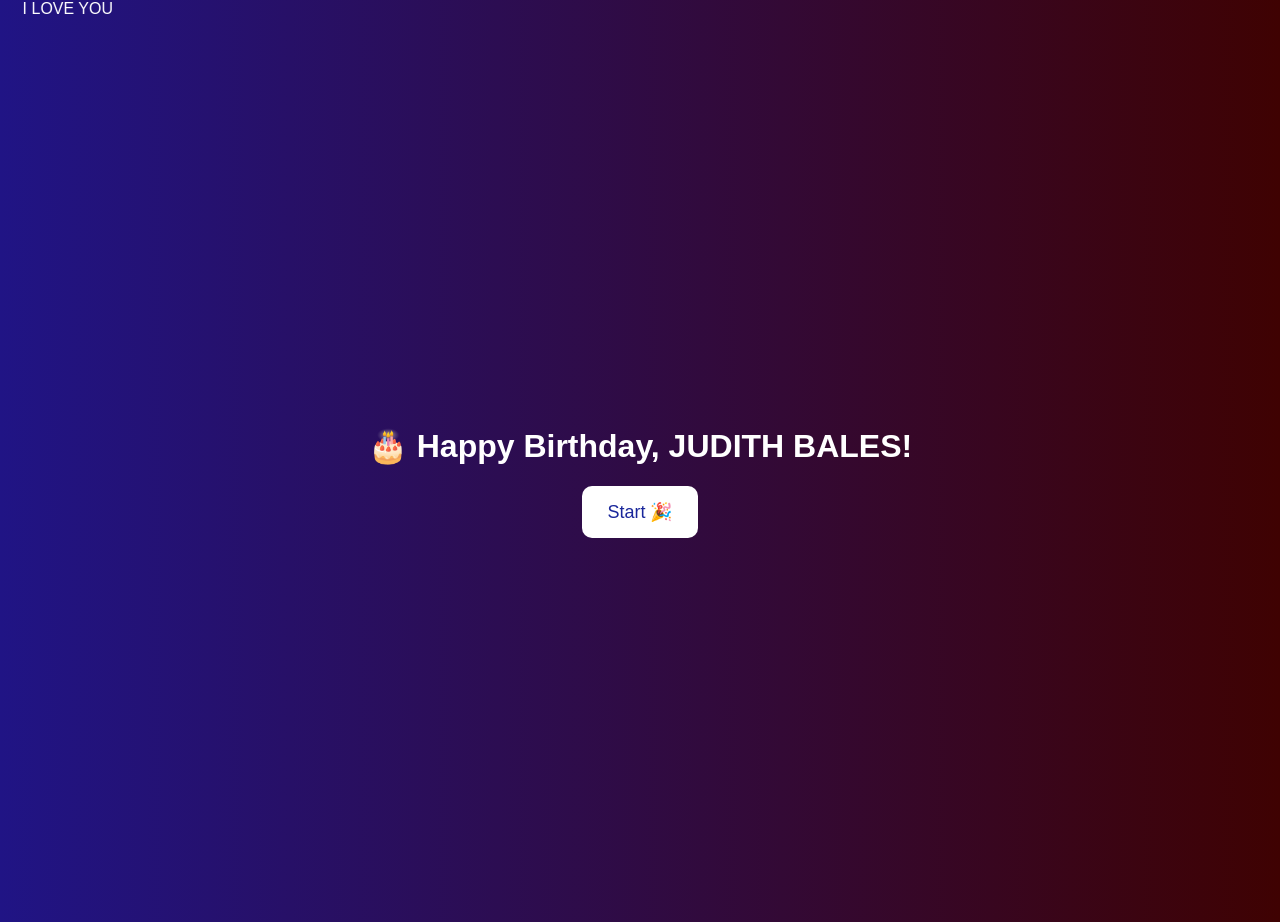
==== index.html @ b59abecc "First Commit" ====
<!DOCTYPE html>
<html lang="en">
<head>
    <meta charset="UTF-8">
    <title>Happy Birthday 🎉</title>
    <link rel="stylesheet" href="style.css">
</head>
<body>
    <marquee behavior="alterate" direction="right">I LOVE YOU</marquee>
    <audio id="bgMusic" src="perfect.mp3" loop></audio>

<div class="screen active" id="screen1">
    <h1>🎂 Happy Birthday, JUDITH BALES!</h1>
    <button onClick="nextScreen(2)">Start 🎉</button>
</div>

<div class="screen" id="screen2">
    <h2>💌 A Message For You</h2>
    <p id="messageText"></p>
    <button onclick="nextScreen(3)">Next ➡️</button>
</div>

<div class="screen" id="screen3">
    <h2>💖 Just So You Know</h2>
    <p>You make everything better just by being you 💕</p>
    <button onclick="nextScreen(4)">Continue 🎁</button>
</div>

<div class="screen" id="screen4">
    <h1>🎉 Surprise!!! 🎉</h1>
    <p>May all your wishes come true 🎂💖</p>
</div>

<script src="script.js"></script>
</body>
</html>
---- style.css ----
body {
    margin: 0;
    font-family: Arial;
    background: linear-gradient(to right, rgb(32, 20, 133), rgb(63, 2, 2));
    color: white;
    text-align: center;
}

.screen {
    display: none;
    height: 100vh;
    justify-content: center;
    align-items: center;
    flex-direction: column;
}

.screen.active {
    display: flex;
}

button {
    padding: 15px 25px;
    font-size: 18px;
    border: none;
    border-radius: 10px;
    background: white;
    color: rgb(26, 39, 155);
    cursor: pointer;
}
button:hover {
    background: rgb(22, 15, 117);
    color: white;
}

.hidden {
    display: none;
}

#message {
    margin-top: 30px;
    animation: fadeIn 1s ease-in-out;
}

@keyframes fadeIn {
    from {opacity: 0;}
    to {opacity: 1;}
}
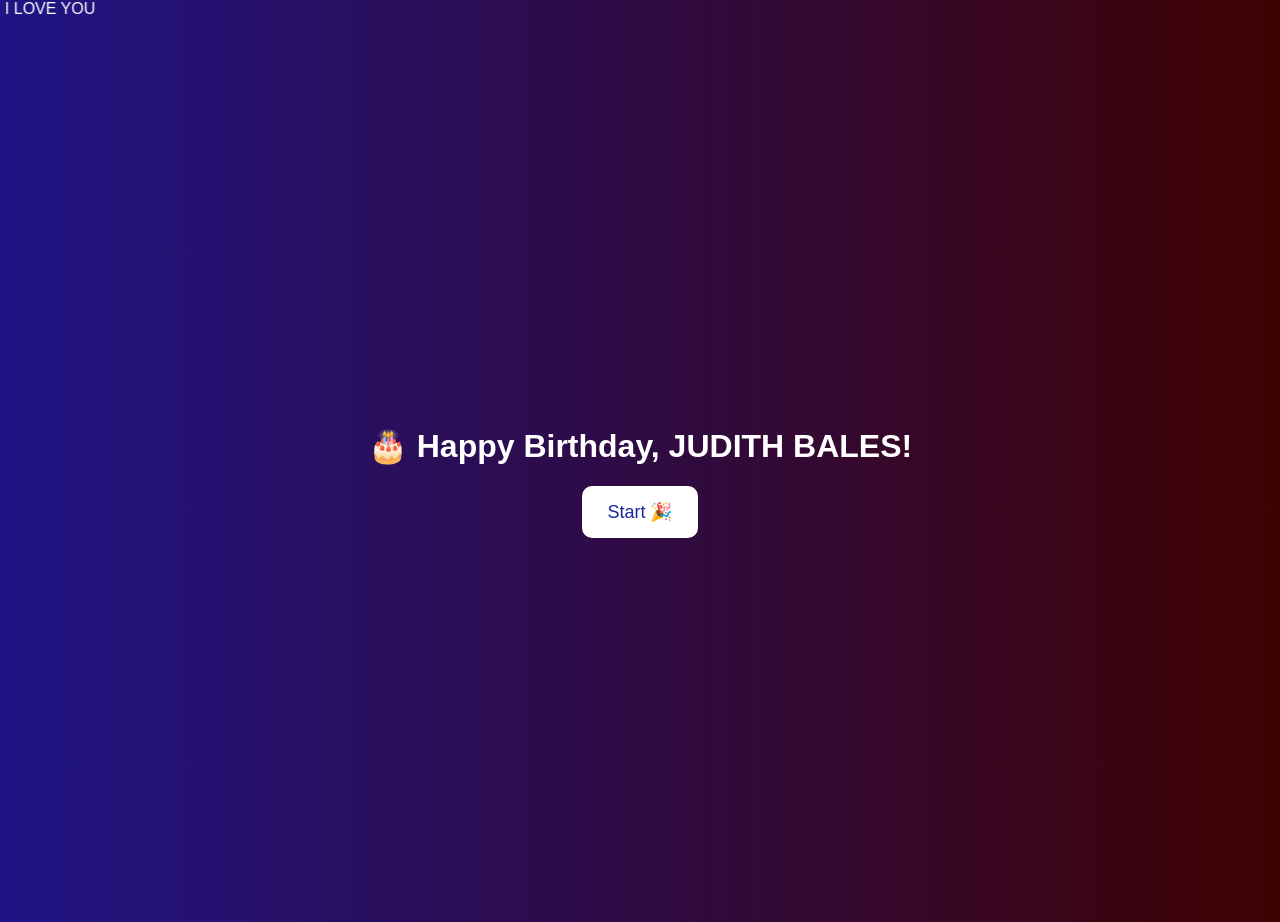
==== commit db41c399: "viewport" ====
--- a/index.html
+++ b/index.html
@@ -2,6 +2,7 @@
 <html lang="en">
 <head>
     <meta charset="UTF-8">
+    <meta name="viewport" content="width=device-width, initial-scale=1.0">
     <title>Happy Birthday 🎉</title>
     <link rel="stylesheet" href="style.css">
 </head>
